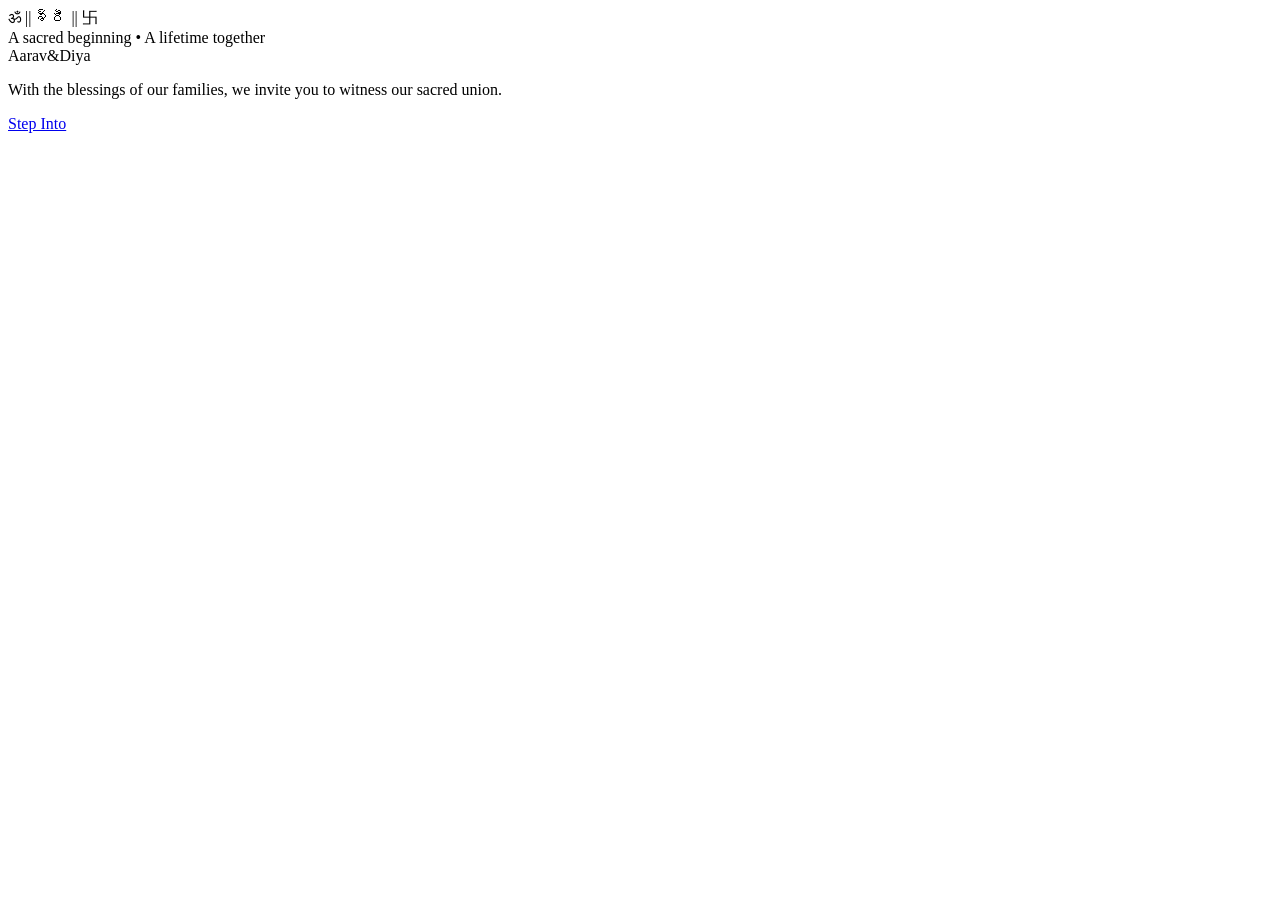
==== index.html @ 4029c589 "Initial html Commits" ====
<!doctype html><html lang="en"><head><meta charset="utf-8"><meta name="viewport" content="width=device-width,initial-scale=1"><title>Our Wedding</title><link rel="stylesheet" href="css/style.css"><script src="js/config.js" defer></script><script src="js/navigation.js" defer></script><script src="js/security.js" defer></script></head><body><main class="page hero"><div class="page-inner">
<!--<div class="monogram">ॐ</div>-->
<div class="monogram">
  <span>ॐ</span>
  <span>||</span>
  <span>శ్రీ</span>
  <span>||</span>
  <span>卐</span>
</div>
<div class="eyebrow">A sacred beginning • A lifetime together</div><div class="names"><span data-groom>Aarav</span><span>&amp;</span><span data-bride>Diya</span></div><p>With the blessings of our families, we invite you to witness our sacred union.</p><a class="btn" href="date.html">Step Into</a></div></main></body></html>
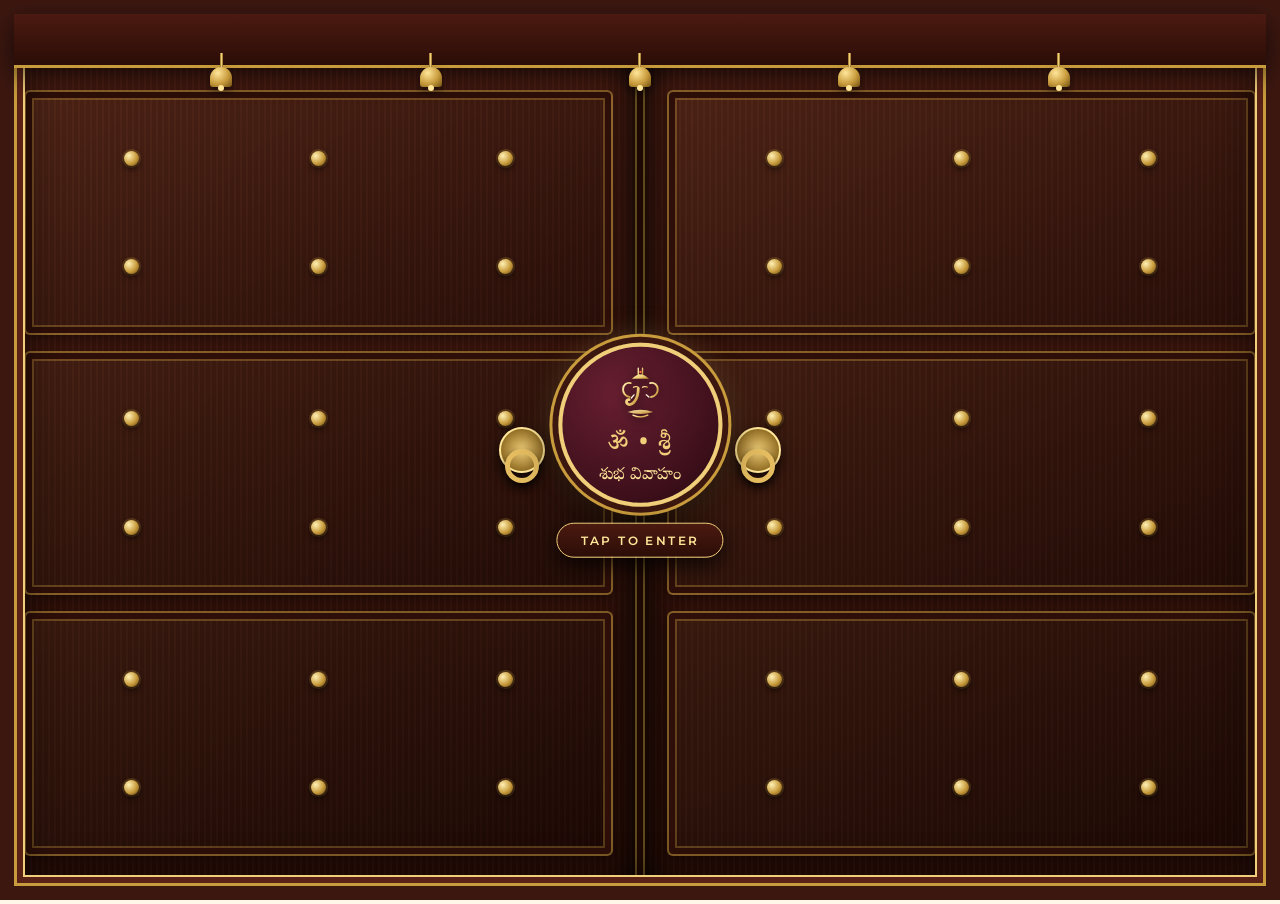
==== commit 11708b1d: "Original Invitation" ====
--- a/index.html
+++ b/index.html
@@ -1,10 +1,1624 @@
-<!doctype html><html lang="en"><head><meta charset="utf-8"><meta name="viewport" content="width=device-width,initial-scale=1"><title>Our Wedding</title><link rel="stylesheet" href="css/style.css"><script src="js/config.js" defer></script><script src="js/navigation.js" defer></script><script src="js/security.js" defer></script></head><body><main class="page hero"><div class="page-inner">
-<!--<div class="monogram">ॐ</div>-->
-<div class="monogram">
-  <span>ॐ</span>
-  <span>||</span>
-  <span>శ్రీ</span>
-  <span>||</span>
-  <span>卐</span>
-</div>
-<div class="eyebrow">A sacred beginning • A lifetime together</div><div class="names"><span data-groom>Aarav</span><span>&amp;</span><span data-bride>Diya</span></div><p>With the blessings of our families, we invite you to witness our sacred union.</p><a class="btn" href="date.html">Step Into</a></div></main></body></html>+<!doctype html>
+<html lang="en">
+<head>
+  <meta charset="utf-8">
+  <meta name="viewport" content="width=device-width,initial-scale=1">
+  <title>Srinivas Prasad &amp; Harika — Our Wedding</title>
+  <link rel="preconnect" href="https://fonts.googleapis.com">
+  <link rel="preconnect" href="https://fonts.gstatic.com" crossorigin>
+  <link href="https://fonts.googleapis.com/css2?family=Cormorant+Garamond:ital,wght@0,400;0,500;0,600;0,700;1,400&family=Montserrat:wght@300;400;500;600&family=Noto+Serif+Devanagari:wght@500&family=Noto+Serif+Telugu:wght@500&display=swap" rel="stylesheet">
+  <script src="js/security.js" defer></script>
+  <style>
+    :root {
+      --gold: #c89b3c;
+      --deep-gold: #8d681f;
+      --champagne: #f6e7b7;
+      --cream: #fff8e8;
+      --paper: #fffdf7;
+      --maroon: #681f31;
+      --ink: #35261b;
+      --muted: #756552;
+      --line: #e7cf91;
+    }
+
+    * {
+      box-sizing: border-box;
+      margin: 0;
+      padding: 0;
+    }
+
+    body {
+      font-family: 'Montserrat', sans-serif;
+      background-color: var(--cream);
+      background-image: radial-gradient(circle at top left, var(--paper) 0%, var(--cream) 55%, var(--champagne) 100%);
+      color: var(--ink);
+      overflow-x: hidden;
+      min-height: 100vh;
+      display: flex;
+      flex-direction: column;
+    }
+
+    /* =========================================
+       TEMPLE DOOR LAUNCH OVERLAY
+       ========================================= */
+     /* =========================================
+       GRAND 3D TEMPLE DOORS ENTRANCE OVERLAY
+       ========================================= */
+    #temple-doors-overlay {
+      position: fixed;
+      inset: 0;
+      z-index: 10000;
+      display: flex;
+      perspective: 2200px;
+      overflow: hidden;
+      background: radial-gradient(circle at center, rgba(255, 223, 130, 0.95) 0%, rgba(104, 31, 49, 0.45) 65%, transparent 100%);
+      transition: background 2.4s ease 1.2s, visibility 0s linear 4s;
+    }
+
+    #temple-doors-overlay.opened {
+      pointer-events: none;
+      background: transparent;
+      visibility: hidden;
+    }
+
+    .temple-arch-frame {
+      position: absolute;
+      inset: 0;
+      pointer-events: none;
+      z-index: 12;
+      border: 14px solid #3c1710;
+      box-shadow:
+        inset 0 0 0 3px var(--gold),
+        inset 0 0 0 9px #5a2217,
+        inset 0 0 0 11px #f1cf7a,
+        inset 0 0 45px rgba(0, 0, 0, 0.75);
+      transition: opacity 1.4s ease 2.4s;
+    }
+
+    #temple-doors-overlay.opened .temple-arch-frame { opacity: 0; }
+
+    .temple-lintel {
+      position: absolute;
+      top: 14px;
+      left: 14px;
+      right: 14px;
+      height: 54px;
+      background: linear-gradient(180deg, #4b1a10 0%, #2b0d07 100%);
+      border-bottom: 3px solid var(--gold);
+      box-shadow: 0 8px 24px rgba(0, 0, 0, 0.65);
+      display: flex;
+      justify-content: space-around;
+      align-items: flex-end;
+      padding: 0 8%;
+      z-index: 13;
+      transition: transform 1.6s ease 2.1s, opacity 1.4s ease 2.2s;
+    }
+
+    #temple-doors-overlay.opened .temple-lintel {
+      transform: translateY(-100%);
+      opacity: 0;
+    }
+
+    .hanging-bell {
+      position: relative;
+      top: 22px;
+      display: flex;
+      flex-direction: column;
+      align-items: center;
+      transform-origin: top center;
+      animation: gentleBellSway 3.5s ease-in-out infinite alternate;
+    }
+
+    .hanging-bell:nth-child(even) { animation-delay: 1.1s; }
+    .bell-chain { width: 3px; height: 14px; background: linear-gradient(90deg, #8d681f, #f1cf7a, #8d681f); }
+    .bell-body {
+      width: 22px;
+      height: 20px;
+      background: radial-gradient(circle at 35% 30%, #ffe699 0%, #c89b3c 55%, #6e4e12 100%);
+      border-radius: 11px 11px 3px 3px;
+      box-shadow: 0 4px 8px rgba(0, 0, 0, 0.5);
+      position: relative;
+    }
+    .bell-body::after {
+      content: '';
+      position: absolute;
+      bottom: -4px;
+      left: 50%;
+      transform: translateX(-50%);
+      width: 6px;
+      height: 6px;
+      border-radius: 50%;
+      background: #ffe699;
+    }
+
+    @keyframes gentleBellSway {
+      from { transform: rotate(-4deg); }
+      to { transform: rotate(4deg); }
+    }
+
+    .temple-door {
+      position: relative;
+      width: 50%;
+      height: 100%;
+      background:
+        repeating-linear-gradient(90deg, rgba(255,255,255,0.015) 0px, rgba(255,255,255,0.015) 2px, rgba(0,0,0,0.08) 2px, rgba(0,0,0,0.08) 6px),
+        linear-gradient(180deg, #4b1d12 0%, #37130b 50%, #270c06 100%);
+      box-shadow: inset 0 0 60px rgba(0, 0, 0, 0.72);
+      transition: transform 3.8s cubic-bezier(0.22, 0.61, 0.36, 1);
+      will-change: transform;
+      display: flex;
+      flex-direction: column;
+      justify-content: space-between;
+      padding: 82px 24px 36px;
+    }
+
+    .temple-door.left {
+      transform-origin: left center;
+      border-right: 3px solid #1d0804;
+      box-shadow: inset -12px 0 24px rgba(0, 0, 0, 0.65), inset -2px 0 0 var(--gold);
+    }
+
+    .temple-door.right {
+      transform-origin: right center;
+      border-left: 3px solid #1d0804;
+      box-shadow: inset 12px 0 24px rgba(0, 0, 0, 0.65), inset 2px 0 0 var(--gold);
+    }
+
+    #temple-doors-overlay.opened .temple-door.left { transform: rotateY(-108deg); }
+    #temple-doors-overlay.opened .temple-door.right { transform: rotateY(108deg); }
+
+    .door-panel {
+      flex: 1;
+      margin: 8px 0;
+      border: 2px solid rgba(200, 155, 60, 0.55);
+      border-radius: 6px;
+      background: linear-gradient(145deg, rgba(255, 215, 130, 0.05), rgba(0, 0, 0, 0.28));
+      box-shadow: inset 0 0 0 6px #2d0e08, inset 0 0 0 8px rgba(200, 155, 60, 0.35), 0 4px 12px rgba(0, 0, 0, 0.45);
+      display: flex;
+      flex-direction: column;
+      justify-content: space-around;
+      padding: 12px;
+    }
+
+    .stud-row { display: flex; justify-content: space-around; align-items: center; }
+    .brass-stud {
+      width: 15px;
+      height: 15px;
+      border-radius: 50%;
+      background: radial-gradient(circle at 32% 32%, #fff0b3 0%, #c89b3c 55%, #5c3f0c 100%);
+      box-shadow: 0 3px 6px rgba(0, 0, 0, 0.65), 0 0 0 2px rgba(200, 155, 60, 0.25);
+    }
+
+    .door-ring-plate {
+      position: absolute;
+      top: 50%;
+      transform: translateY(-50%);
+      width: 46px;
+      height: 46px;
+      border-radius: 50%;
+      background: radial-gradient(circle, #f1cf7a 0%, #8d681f 75%, #4a3309 100%);
+      border: 2px solid #ffe699;
+      box-shadow: 0 6px 14px rgba(0, 0, 0, 0.7);
+      display: flex;
+      align-items: center;
+      justify-content: center;
+    }
+
+    .temple-door.left .door-ring-plate { right: 92px; }
+    .temple-door.right .door-ring-plate { left: 92px; }
+
+    .door-ring {
+      position: relative;
+      top: 16px;
+      width: 34px;
+      height: 34px;
+      border-radius: 50%;
+      border: 5px solid #e5bd60;
+      box-shadow: 0 5px 10px rgba(0, 0, 0, 0.75);
+    }
+
+    .door-center-emblem {
+      position: absolute;
+      top: 50%;
+      left: 50%;
+      transform: translate(-50%, -50%);
+      z-index: 10001;
+      display: flex;
+      flex-direction: column;
+      align-items: center;
+      cursor: pointer;
+      transition: opacity 0.6s ease, transform 0.6s ease;
+    }
+	.ganapathi-logo {
+	  width: 64px;
+	  height: 64px;
+	  margin-bottom: 2px;
+	  filter: drop-shadow(0 2px 6px rgba(0, 0, 0, 0.65));
+	}
+
+
+
+    .center-medallion {
+       width: 164px;
+		height: 164px;
+      border-radius: 50%;
+      background: radial-gradient(circle at 35% 30%, #681f31 0%, #3d0f1b 70%, #24070e 100%);
+      border: 4px solid #f1cf7a;
+      box-shadow: 0 0 0 6px #3c1710, 0 0 0 9px var(--gold), 0 14px 38px rgba(0, 0, 0, 0.85), 0 0 35px rgba(241, 207, 122, 0.35);
+      display: flex;
+      flex-direction: column;
+      align-items: center;
+      justify-content: center;
+      text-align: center;
+      color: #f1cf7a;
+    }
+
+    .center-medallion .sacred-top {
+	  font-family: 'Noto Serif Telugu', 'Noto Serif Devanagari', serif;
+	  font-size: 1.05rem;
+	  color: #ffe699;
+	  margin-bottom: 2px;
+	}
+    .center-medallion .sacred-main { font-family: 'Noto Serif Devanagari', 'Noto Serif Telugu', serif; font-size: 1.45rem; font-weight: 600; letter-spacing: 2px; }
+    .center-medallion .sacred-sub { font-family: 'Cormorant Garamond', serif; font-size: 0.85rem; letter-spacing: 2.5px; text-transform: uppercase; color: var(--champagne); margin-top: 3px; }
+
+    .tap-enter-badge {
+      margin-top: 16px;
+      background: linear-gradient(180deg, #4b1a10 0%, #2b0d07 100%);
+      color: #ffe699;
+      border: 1.5px solid #f1cf7a;
+      padding: 0.55rem 1.45rem;
+      border-radius: 999px;
+      font-size: 0.78rem;
+      font-weight: 600;
+      letter-spacing: 2.4px;
+      text-transform: uppercase;
+      box-shadow: 0 8px 22px rgba(0, 0, 0, 0.75);
+      animation: pulsePrompt 2s ease-in-out infinite;
+    }
+
+    @keyframes pulsePrompt {
+      0%, 100% { transform: scale(1); }
+      50% { transform: scale(1.05); }
+    }
+
+    #temple-doors-overlay.opened .door-center-emblem {
+      opacity: 0;
+      transform: translate(-50%, -50%) scale(0.8);
+      pointer-events: none;
+    }
+
+    #sound-toggle {
+      position: fixed;
+      bottom: 20px;
+      right: 20px;
+      z-index: 9500;
+      width: 44px;
+      height: 44px;
+      border-radius: 50%;
+      background: rgba(255, 253, 247, 0.94);
+      border: 1.5px solid var(--gold);
+      color: var(--maroon);
+      font-size: 1.15rem;
+      cursor: pointer;
+      display: none;
+      align-items: center;
+      justify-content: center;
+      box-shadow: 0 6px 18px rgba(53, 38, 27, 0.18);
+    }
+
+
+    /* Subtle Falling Stars / Petals Overlay */
+    #falling-canvas {
+      position: fixed;
+      top: 0;
+      left: 0;
+      width: 100vw;
+      height: 100vh;
+      pointer-events: none;
+      z-index: 9999;
+    }
+
+    /* Top Minimal Header */
+    .top-bar {
+      position: sticky;
+      top: 0;
+      z-index: 100;
+      background: rgba(255, 253, 247, 0.88);
+      backdrop-filter: blur(8px);
+      border-bottom: 1px solid rgba(231, 207, 145, 0.6);
+      padding: 0.85rem 2rem;
+      display: flex;
+      justify-content: space-between;
+      align-items: center;
+    }
+
+    .brand-mark {
+      font-family: 'Cormorant Garamond', serif;
+      font-size: 1.45rem;
+      font-weight: 700;
+      color: var(--maroon);
+      letter-spacing: 1px;
+      cursor: pointer;
+    }
+
+    .top-tabs {
+      display: flex;
+      gap: 1.25rem;
+      flex-wrap: wrap;
+    }
+
+    .tab-btn {
+      background: none;
+      border: none;
+      font-family: 'Montserrat', sans-serif;
+      font-size: 0.78rem;
+      font-weight: 600;
+      text-transform: uppercase;
+      letter-spacing: 1.5px;
+      color: var(--muted);
+      cursor: pointer;
+      padding: 0.4rem 0.5rem;
+      position: relative;
+      transition: color 0.3s ease;
+    }
+
+    .tab-btn:hover,
+    .tab-btn.active {
+      color: var(--maroon);
+    }
+
+    .tab-btn.active::after {
+      content: '';
+      position: absolute;
+      bottom: 0;
+      left: 50%;
+      transform: translateX(-50%);
+      width: 22px;
+      height: 2px;
+      background: var(--gold);
+    }
+
+    /* Page / Slide Layout */
+    main.page {
+      display: none;
+      flex: 1;
+      flex-direction: column;
+      justify-content: space-between;
+      align-items: center;
+      padding: 2.5rem 1.5rem 2rem;
+      max-width: 1100px;
+      width: 100%;
+      margin: 0 auto;
+      animation: fadeIn 0.55s ease forwards;
+    }
+
+    main.page.active {
+      display: flex;
+    }
+
+    main.page.hero {
+      justify-content: center;
+    }
+
+    @keyframes fadeIn {
+      from { opacity: 0; transform: translateY(10px); }
+      to { opacity: 1; transform: translateY(0); }
+    }
+
+    .page-inner {
+      width: 100%;
+      max-width: 920px;
+      margin: auto 0;
+      text-align: center;
+      display: flex;
+      flex-direction: column;
+      align-items: center;
+    }
+
+    /* HERO / INVITATION PAGE */
+    .monogram {
+      width: 118px;
+      height: 118px;
+      border-radius: 50%;
+      background: rgba(246, 231, 183, 0.38);
+      border: 1.5px solid var(--gold);
+      box-shadow: 0 0 0 8px rgba(246, 231, 183, 0.35);
+      display: flex;
+      align-items: center;
+      justify-content: center;
+      gap: 0.32rem;
+      color: var(--deep-gold);
+      font-family: 'Noto Serif Devanagari', 'Noto Serif Telugu', serif;
+      font-size: 1.05rem;
+      margin-bottom: 1.75rem;
+    }
+
+    .eyebrow {
+      font-size: 0.78rem;
+      font-weight: 600;
+      text-transform: uppercase;
+      letter-spacing: 3.2px;
+      color: var(--deep-gold);
+      margin-bottom: 1rem;
+    }
+
+    .names {
+      font-family: 'Cormorant Garamond', serif;
+      color: var(--maroon);
+      display: flex;
+      flex-direction: column;
+      align-items: center;
+      line-height: 1.08;
+      margin-bottom: 1.75rem;
+    }
+
+    .names span[data-groom],
+    .names span[data-bride] {
+      font-size: clamp(2.8rem, 7vw, 4.8rem);
+      font-weight: 500;
+      letter-spacing: 0.5px;
+    }
+
+    .names span:nth-child(2) {
+      font-size: 2rem;
+      color: var(--deep-gold);
+      margin: 0.35rem 0;
+      font-weight: 400;
+    }
+
+    .page-inner p {
+      font-size: 1.02rem;
+      color: var(--muted);
+      line-height: 1.7;
+      max-width: 560px;
+      margin-bottom: 2rem;
+    }
+
+    .btn {
+      display: inline-block;
+      background: var(--maroon);
+      color: var(--paper);
+      text-decoration: none;
+      border: none;
+      padding: 0.9rem 2.2rem;
+      font-family: 'Montserrat', sans-serif;
+      font-size: 0.85rem;
+      font-weight: 500;
+      text-transform: uppercase;
+      letter-spacing: 2px;
+      border-radius: 999px;
+      cursor: pointer;
+      box-shadow: 0 10px 25px rgba(104, 31, 49, 0.18);
+      transition: all 0.3s ease;
+    }
+
+    .btn:hover {
+      background: #4e1624;
+      transform: translateY(-2px);
+    }
+
+    /* DATE & COUNTDOWN PAGE */
+    h2[data-date],
+    .section-title {
+      font-family: 'Cormorant Garamond', serif;
+      font-size: clamp(2.2rem, 5vw, 3.4rem);
+      font-weight: 600;
+      color: var(--maroon);
+      margin-bottom: 0.65rem;
+    }
+
+    .ornament {
+      font-family: 'Noto Serif Devanagari', serif;
+      font-size: 1.25rem;
+      color: var(--deep-gold);
+      margin-bottom: 1rem;
+      letter-spacing: 1px;
+    }
+
+    .countdown {
+      display: grid;
+      grid-template-columns: repeat(4, minmax(82px, 125px));
+      gap: 1rem;
+      margin-top: 1.25rem;
+      width: 100%;
+      justify-content: center;
+    }
+
+    .time-box {
+      background: var(--paper);
+      border: 1px solid var(--line);
+      border-radius: 10px;
+      padding: 1.35rem 0.75rem;
+      box-shadow: 0 12px 28px rgba(104, 31, 49, 0.06);
+      display: flex;
+      flex-direction: column;
+      align-items: center;
+    }
+
+    .time-box strong {
+      font-family: 'Cormorant Garamond', serif;
+      font-size: 2.5rem;
+      font-weight: 700;
+      color: var(--maroon);
+      line-height: 1;
+      margin-bottom: 0.4rem;
+    }
+
+    .time-box span {
+      font-size: 0.72rem;
+      text-transform: uppercase;
+      letter-spacing: 1.8px;
+      color: var(--deep-gold);
+      font-weight: 600;
+    }
+
+    /* WEDDING RITUALS & FESTIVITIES */
+    .events-grid {
+      display: grid;
+      grid-template-columns: repeat(auto-fit, minmax(320px, 1fr));
+      gap: 2rem;
+      width: 100%;
+      margin-top: 1.5rem;
+      text-align: left;
+    }
+
+    .event-card {
+      background: var(--paper);
+      border: 1px solid var(--line);
+      border-radius: 10px;
+      padding: 2.2rem 1.8rem;
+      box-shadow: 0 12px 30px rgba(104, 31, 49, 0.06);
+      position: relative;
+    }
+
+    .event-card::before {
+      content: '';
+      position: absolute;
+      inset: 10px;
+      border: 1px solid rgba(231, 207, 145, 0.5);
+      pointer-events: none;
+    }
+
+    .event-tag {
+      font-size: 0.75rem;
+      font-weight: 600;
+      text-transform: uppercase;
+      letter-spacing: 2.5px;
+      color: var(--deep-gold);
+      margin-bottom: 0.5rem;
+      display: block;
+      text-align: center;
+    }
+
+    .event-card h3 {
+      font-family: 'Cormorant Garamond', serif;
+      font-size: 1.9rem;
+      color: var(--maroon);
+      text-align: center;
+      margin-bottom: 0.85rem;
+    }
+
+    .event-meta {
+      font-size: 0.9rem;
+      color: var(--ink);
+      text-align: center;
+      margin-bottom: 1.25rem;
+      font-weight: 500;
+      padding-bottom: 0.85rem;
+      border-bottom: 1px dashed var(--line);
+    }
+
+    .event-card p {
+      font-size: 0.95rem;
+      color: var(--muted);
+      line-height: 1.6;
+      text-align: center;
+      margin-bottom: 0;
+    }
+
+    /* VENUE PAGE */
+    .venue-card {
+      background: var(--paper);
+      border: 1px solid var(--line);
+      border-radius: 12px;
+      padding: 3rem 2.5rem;
+      max-width: 720px;
+      width: 100%;
+      box-shadow: 0 16px 35px rgba(104, 31, 49, 0.07);
+      text-align: center;
+      position: relative;
+    }
+
+    .venue-card::before {
+      content: '';
+      position: absolute;
+      inset: 12px;
+      border: 1px solid rgba(231, 207, 145, 0.6);
+      pointer-events: none;
+    }
+
+    .venue-title {
+      font-family: 'Cormorant Garamond', serif;
+      font-size: clamp(2rem, 4.5vw, 2.9rem);
+      font-weight: 600;
+      color: var(--maroon);
+      line-height: 1.15;
+      margin-bottom: 1rem;
+    }
+
+    .venue-address {
+      font-size: 0.95rem;
+      color: var(--muted);
+      margin-bottom: 0.4rem;
+    }
+
+    .venue-city {
+      font-size: 0.95rem;
+      color: var(--deep-gold);
+      font-weight: 600;
+      text-transform: uppercase;
+      letter-spacing: 1.5px;
+      margin-bottom: 1.5rem;
+    }
+
+    .venue-desc {
+      font-size: 1.02rem;
+      color: var(--ink);
+      margin-bottom: 2rem;
+    }
+
+    /* PHOTO SLIDESHOW PAGES */
+    .slideshow-wrapper {
+      position: relative;
+      width: 100%;
+      max-width: 840px;
+      aspect-ratio: 16 / 10;
+      background: var(--ink);
+      border-radius: 10px;
+      overflow: hidden;
+      box-shadow: 0 20px 45px rgba(53, 38, 27, 0.16);
+      border: 4px solid var(--paper);
+      outline: 1px solid var(--line);
+      margin-top: 1rem;
+    }
+
+    .slide-item {
+      position: absolute;
+      inset: 0;
+      opacity: 0;
+      pointer-events: none;
+      transition: opacity 0.9s ease-in-out;
+    }
+
+    .slide-item.active {
+      opacity: 1;
+      pointer-events: auto;
+      z-index: 2;
+    }
+
+    .slide-item img {
+      width: 100%;
+      height: 100%;
+      object-fit: contain;
+      background: var(--ink);
+    }
+
+    .slide-caption {
+      position: absolute;
+      bottom: 0;
+      left: 0;
+      right: 0;
+      padding: 2rem 1.5rem 1.2rem;
+      background: linear-gradient(to top, rgba(53, 38, 27, 0.85), transparent);
+      color: var(--paper);
+      font-family: 'Cormorant Garamond', serif;
+      font-size: 1.4rem;
+      text-align: center;
+    }
+
+    .slider-arrow {
+      position: absolute;
+      top: 50%;
+      transform: translateY(-50%);
+      z-index: 15;
+      background: rgba(255, 253, 247, 0.92);
+      color: var(--maroon);
+      border: 1px solid var(--line);
+      width: 42px;
+      height: 42px;
+      border-radius: 50%;
+      font-size: 1.1rem;
+      cursor: pointer;
+      display: flex;
+      align-items: center;
+      justify-content: center;
+      box-shadow: 0 4px 12px rgba(0, 0, 0, 0.15);
+      transition: all 0.2s ease;
+    }
+
+    .slider-arrow:hover {
+      background: var(--paper);
+      transform: translateY(-50%) scale(1.08);
+    }
+
+    .prev-slide { left: 14px; }
+    .next-slide { right: 14px; }
+
+    .dots-container {
+      display: flex;
+      justify-content: center;
+      gap: 0.55rem;
+      margin-top: 1.1rem;
+    }
+
+    .dot {
+      width: 10px;
+      height: 10px;
+      border-radius: 50%;
+      background: rgba(104, 31, 49, 0.25);
+      border: none;
+      padding: 0;
+      cursor: pointer;
+      transition: all 0.3s ease;
+    }
+
+    .dot.active {
+      background: var(--maroon);
+      transform: scale(1.25);
+    }
+
+    /* VIDEO GALLERY PAGE */
+    .videoslideshow-wrapper {
+      position: relative;
+      width: 100%;
+      max-width: 800px;
+      margin: 1rem auto 0;
+    }
+
+    .videoslideshow-viewport {
+      overflow: hidden;
+      border-radius: 10px;
+      box-shadow: 0 12px 30px rgba(53, 38, 27, 0.08);
+      border: 1px solid var(--line);
+      background: var(--paper);
+    }
+
+    .video-track {
+      display: flex;
+      transition: transform 0.45s cubic-bezier(0.25, 1, 0.5, 1);
+      width: 100%;
+    }
+
+    .video-card {
+      flex: 0 0 100%;
+      width: 100%;
+      background: var(--paper);
+    }
+
+    .video-card video {
+      width: 100%;
+      height: auto;
+      max-height: 65vh;
+      background: var(--ink);
+      display: block;
+      object-fit: contain;
+    }
+
+    .video-info {
+      padding: 1.25rem 3rem;
+      text-align: center;
+    }
+
+    .video-info h3 {
+      font-family: 'Cormorant Garamond', serif;
+      font-size: 1.5rem;
+      color: var(--maroon);
+      margin-bottom: 0.25rem;
+    }
+
+    .video-info p {
+      font-size: 0.9rem;
+      color: var(--muted);
+      margin-bottom: 0;
+    }
+
+    .slide-btn {
+      position: absolute;
+      top: 38%;
+      transform: translateY(-50%);
+      background: rgba(255, 255, 255, 0.88);
+      color: var(--maroon);
+      border: 1px solid var(--line);
+      width: 40px;
+      height: 40px;
+      border-radius: 50%;
+      font-size: 1.2rem;
+      cursor: pointer;
+      z-index: 15;
+      display: flex;
+      align-items: center;
+      justify-content: center;
+      box-shadow: 0 4px 12px rgba(0, 0, 0, 0.14);
+      transition: background 0.2s, transform 0.2s;
+    }
+
+    .slide-btn:hover {
+      background: #ffffff;
+      transform: translateY(-50%) scale(1.08);
+    }
+
+    .prev-btn { left: 12px; }
+    .next-btn { right: 12px; }
+
+    .slide-dots {
+      display: flex;
+      justify-content: center;
+      gap: 8px;
+      margin-top: 1rem;
+    }
+
+    /* BOTTOM NAV */
+    nav.nav {
+      width: 100%;
+      max-width: 720px;
+      margin-top: 2rem;
+      padding-top: 1.25rem;
+      border-top: 1px solid var(--line);
+      display: flex;
+      justify-content: space-between;
+      align-items: center;
+    }
+
+    nav.nav a {
+      text-decoration: none;
+      font-size: 0.85rem;
+      font-weight: 600;
+      text-transform: uppercase;
+      letter-spacing: 1.5px;
+      color: var(--maroon);
+      padding: 0.4rem 0.75rem;
+      border-radius: 4px;
+      transition: background 0.25s ease;
+    }
+
+    nav.nav a:hover {
+      background: rgba(231, 207, 145, 0.35);
+    }
+
+    .progress {
+      font-size: 0.78rem;
+      letter-spacing: 2px;
+      text-transform: uppercase;
+      color: var(--deep-gold);
+      font-weight: 600;
+    }
+
+    @media (max-width: 600px) {
+      .countdown {
+        grid-template-columns: repeat(2, 1fr);
+        max-width: 300px;
+      }
+      .top-bar {
+        flex-direction: column;
+        gap: 0.6rem;
+        padding: 0.75rem 1rem;
+      }
+      .venue-card { padding: 2rem 1.25rem; }
+      .slideshow-wrapper { aspect-ratio: 4 / 3; }
+      .door-center-emblem { width: 108px; height: 108px; }
+    }
+  </style>
+</head>
+<body>
+
+  <!-- TEMPLE DOOR LAUNCH ANIMATION OVERLAY -->
+  <!-- GRAND TEMPLE DOORS ENTRANCE -->
+  <div id="temple-doors-overlay" onclick="openTempleDoors()">
+    <div class="temple-arch-frame"></div>
+
+    <div class="temple-lintel">
+      <div class="hanging-bell"><div class="bell-chain"></div><div class="bell-body"></div></div>
+      <div class="hanging-bell"><div class="bell-chain"></div><div class="bell-body"></div></div>
+      <div class="hanging-bell"><div class="bell-chain"></div><div class="bell-body"></div></div>
+      <div class="hanging-bell"><div class="bell-chain"></div><div class="bell-body"></div></div>
+      <div class="hanging-bell"><div class="bell-chain"></div><div class="bell-body"></div></div>
+    </div>
+
+    <div class="temple-door left">
+      <div class="door-panel">
+        <div class="stud-row"><span class="brass-stud"></span><span class="brass-stud"></span><span class="brass-stud"></span></div>
+        <div class="stud-row"><span class="brass-stud"></span><span class="brass-stud"></span><span class="brass-stud"></span></div>
+      </div>
+      <div class="door-panel">
+        <div class="stud-row"><span class="brass-stud"></span><span class="brass-stud"></span><span class="brass-stud"></span></div>
+        <div class="stud-row"><span class="brass-stud"></span><span class="brass-stud"></span><span class="brass-stud"></span></div>
+      </div>
+      <div class="door-panel">
+        <div class="stud-row"><span class="brass-stud"></span><span class="brass-stud"></span><span class="brass-stud"></span></div>
+        <div class="stud-row"><span class="brass-stud"></span><span class="brass-stud"></span><span class="brass-stud"></span></div>
+      </div>
+      <div class="door-ring-plate"><div class="door-ring"></div></div>
+    </div>
+
+    <div class="temple-door right">
+      <div class="door-panel">
+        <div class="stud-row"><span class="brass-stud"></span><span class="brass-stud"></span><span class="brass-stud"></span></div>
+        <div class="stud-row"><span class="brass-stud"></span><span class="brass-stud"></span><span class="brass-stud"></span></div>
+      </div>
+      <div class="door-panel">
+        <div class="stud-row"><span class="brass-stud"></span><span class="brass-stud"></span><span class="brass-stud"></span></div>
+        <div class="stud-row"><span class="brass-stud"></span><span class="brass-stud"></span><span class="brass-stud"></span></div>
+      </div>
+      <div class="door-panel">
+        <div class="stud-row"><span class="brass-stud"></span><span class="brass-stud"></span><span class="brass-stud"></span></div>
+        <div class="stud-row"><span class="brass-stud"></span><span class="brass-stud"></span><span class="brass-stud"></span></div>
+      </div>
+      <div class="door-ring-plate"><div class="door-ring"></div></div>
+    </div>
+
+    <div class="door-center-emblem" title="Tap to Enter">
+	  <div class="center-medallion">
+	  <svg class="ganapathi-logo" viewBox="0 0 120 120" aria-hidden="true">
+		<defs>
+		  <linearGradient id="goldGrad" x1="0%" y1="0%" x2="100%" y2="100%">
+			<stop offset="0%" stop-color="#fff0b3" />
+			<stop offset="50%" stop-color="#f1cf7a" />
+			<stop offset="100%" stop-color="#b88428" />
+		  </linearGradient>
+		</defs>
+		<!-- Sacred Tilak -->
+		<path d="M56 14 L56 26 M64 14 L64 26 M56 26 Q60 30 64 26" fill="none" stroke="url(#goldGrad)" stroke-width="2.6" stroke-linecap="round"/>
+		<circle cx="60" cy="21" r="2.2" fill="#ff6b4a"/>
+		<!-- Crown (Mukut) -->
+		<path d="M44 34 Q60 18 76 34 Z" fill="url(#goldGrad)"/>
+		<path d="M40 38 L80 38" stroke="url(#goldGrad)" stroke-width="3" stroke-linecap="round"/>
+		<!-- Ears -->
+		<path d="M42 42 C24 38, 22 66, 40 68" fill="none" stroke="url(#goldGrad)" stroke-width="3.5" stroke-linecap="round"/>
+		<path d="M78 42 C96 38, 98 66, 80 68" fill="none" stroke="url(#goldGrad)" stroke-width="3.5" stroke-linecap="round"/>
+		<!-- Forehead & Eyes -->
+		<path d="M47 50 Q52 47 56 50" fill="none" stroke="url(#goldGrad)" stroke-width="2.5" stroke-linecap="round"/>
+		<path d="M64 50 Q68 47 73 50" fill="none" stroke="url(#goldGrad)" stroke-width="2.5" stroke-linecap="round"/>
+		<!-- Curved Trunk -->
+		<path d="M56 52 C56 72, 46 84, 38 82 C32 80, 33 72, 39 73" fill="none" stroke="url(#goldGrad)" stroke-width="5.2" stroke-linecap="round"/>
+		<!-- Tusks -->
+		<path d="M48 64 L43 70" stroke="#fff8dc" stroke-width="2.5" stroke-linecap="round"/>
+		<path d="M71 64 L76 68" stroke="#fff8dc" stroke-width="2.5" stroke-linecap="round"/>
+		<!-- Sacred Lotus Base -->
+		<path d="M36 96 Q60 88 84 96 Q60 104 36 96 Z" fill="url(#goldGrad)" opacity="0.9"/>
+		<path d="M46 102 Q60 109 74 102" fill="none" stroke="url(#goldGrad)" stroke-width="2.5" stroke-linecap="round"/>
+	  </svg>
+	  <span class="sacred-main">ॐ • శ్రీ</span>
+	  <span class="sacred-top">శుభ వివాహం</span>
+	</div>
+
+      <div class="tap-enter-badge">Tap to Enter</div>
+    </div>
+  </div>
+
+  <button id="sound-toggle" onclick="toggleBackgroundMusic()" aria-label="Toggle wedding music" title="Mute / Unmute Music">🔊</button>
+
+
+  <!-- Subtle Falling Stars & Petals Overlay -->
+  <canvas id="falling-canvas"></canvas>
+
+  <!-- Top Navigation Tabs -->
+  <header class="top-bar">
+    <div class="brand-mark" onclick="goToPage(0)"><i>Srinivas Prasad Weds Harika</i></div>
+    <div class="top-tabs">
+      <button class="tab-btn active" onclick="goToPage(0)">Invitation</button>
+      <button class="tab-btn" onclick="goToPage(1)">Date</button>
+      <button class="tab-btn" onclick="goToPage(2)">Rituals</button>
+      <button class="tab-btn" onclick="goToPage(3)">Venue</button>
+      <button class="tab-btn" onclick="goToPage(4)">Bride &amp; Groom</button>
+      <button class="tab-btn" onclick="goToPage(5)">Family</button>
+      <button class="tab-btn" onclick="goToPage(6)">Videos</button>
+    </div>
+  </header>
+
+  <!-- PAGE 1: HERO INVITATION -->
+  <main class="page hero active" id="step-0">
+    <div class="page-inner">
+      <div class="monogram">
+        <span>ॐ</span>
+        <span>||</span>
+        <span>శ్రీ</span>
+        <span>||</span>
+        <span>卐</span>
+      </div>
+      <div class="eyebrow">A sacred beginning • A lifetime together</div>
+      <div class="names">
+        <span data-groom>Srinivas Prasad</span>
+        <span>&amp;</span>
+        <span data-bride>Harika</span>
+      </div>
+      <p>With the blessings of our families, we invite you to witness our sacred union.</p>
+      <a class="btn" href="#date" onclick="event.preventDefault(); goToPage(1);">Step Into</a>
+    </div>
+  </main>
+
+  <!-- PAGE 2: WEDDING DATE & LIVE COUNTDOWN -->
+  <main class="page" id="step-1">
+    <div class="page-inner center">
+      <div class="eyebrow">The auspicious day</div>
+      <h2 data-date></h2>
+      <div class="ornament">॥ श्री गणेशाय नमः ॥</div>
+      <p>Save the date and join us for our wedding ceremony.</p>
+      <div class="countdown">
+        <div class="time-box"><strong id="days">--</strong><span>Days</span></div>
+        <div class="time-box"><strong id="hours">--</strong><span>Hours</span></div>
+        <div class="time-box"><strong id="minutes">--</strong><span>Minutes</span></div>
+        <div class="time-box"><strong id="seconds">--</strong><span>Seconds</span></div>
+      </div>
+    </div>
+    <nav class="nav">
+      <a href="#invite" onclick="event.preventDefault(); goToPage(0);">← Back</a>
+      <span class="progress">2 / 7</span>
+      <a href="#rituals" onclick="event.preventDefault(); goToPage(2);">Next →</a>
+    </nav>
+  </main>
+
+  <!-- PAGE 3: WEDDING RITUALS & FESTIVITIES -->
+  <main class="page" id="step-2">
+    <div class="page-inner">
+      <div class="eyebrow">Sacred Celebrations</div>
+      <h2 class="section-title">Wedding rituals &amp; festivities</h2>
+      <div class="events-grid">
+        <div class="event-card">
+          <span class="event-tag">Wedding Ceremony</span>
+          <h3>21 November 2026</h3>
+          <div class="event-meta">9:36 PM · Arya Vyshya KalyanaMandapam, Bhadrachalam</div>
+          <p>Join us for the sacred Hindu wedding ceremony and सप्तपदी (Saptapadi).</p>
+        </div>
+        <div class="event-card">
+          <span class="event-tag">Blessings &amp; Dinner</span>
+          <h3>21 November 2026</h3>
+          <div class="event-meta">7:30 PM · Arya Vyshya KalyanaMandapam, Bhadrachalam</div>
+          <p>Receive blessings from our loved ones and share a traditional wedding feast.</p>
+        </div>
+      </div>
+    </div>
+    <nav class="nav">
+      <a href="#date" onclick="event.preventDefault(); goToPage(1);">← Back</a>
+      <span class="progress">3 / 7</span>
+      <a href="#venue" onclick="event.preventDefault(); goToPage(3);">Next →</a>
+    </nav>
+  </main>
+
+  <!-- PAGE 4: SACRED VENUE -->
+  <main class="page" id="step-3">
+    <div class="page-inner center">
+      <div class="eyebrow">The Sacred Venue</div>
+      <div class="venue-card">
+        <h2 class="venue-title">Arya Vyshya KalyanaMandapam, Bhadrachalam</h2>
+        <p class="venue-address">Arya Vyshya KalyanaMandapam, Bhadrachalam</p>
+        <p class="venue-city">Bhadrachalam</p>
+        <p class="venue-desc">Join us for the Muhurtham and sacred wedding rituals.</p>
+        <a class="btn" href="https://maps.google.com/maps?rlz=1C1OZZY_en-GBIN1160IN1160&mstk=AUtExfALxaBmljZNzlhw-vpWuuVu4zV_j_OC0MLLBzhCedoOO3XL0cwwPCygZpzcZU_PXQH8_t9ZG94p8wbkQp8TcGI6LUBJPu56ptiSel11RHZqt6_TctiDI6kWpv3e0LJAm3Q&hl=en&pvq=Cg0vZy8xMWNra3Jfc2I5EhwQARoHCOoPEAsYFiAAKAEwAjgKkAEBoAEAqAEBgAEBkAEB&fvr=1&vet=10CAAQoqAOahcKEwjAkL6BzIWYAxUAAAAAHQAAAAAQBw..i&cs=0&um=1&ie=UTF-8&fb=1&gl=in&sa=X&ftid=0x3a36a8b787b67ed9:0x16a1bc460acf53dc" target="_blank" rel="noopener noreferrer">Open in Google Maps</a>
+      </div>
+    </div>
+    <nav class="nav">
+      <a href="#rituals" onclick="event.preventDefault(); goToPage(2);">← Back</a>
+      <span class="progress">4 / 7</span>
+      <a href="#photos" onclick="event.preventDefault(); goToPage(4);">Next →</a>
+    </nav>
+  </main>
+
+  <!-- PAGE 5: BRIDE AND GROOM SLIDESHOW -->
+  <main class="page" id="step-4">
+    <div class="page-inner">
+      <div class="eyebrow">Cherished Memories</div>
+      <h2 class="section-title">Bride and Groom</h2>
+      <div class="slideshow-wrapper">
+        <div class="slide-item active">
+          <img src="images/BrideGroom/bride.jpg" onerror="this.onerror=null; this.src='images/BrideGroom/bride.jpeg';" alt="Bride">
+          <div class="slide-caption">The Beginning of Forever</div>
+        </div>
+        <div class="slide-item">
+          <img src="images/BrideGroom/groom.jpg" onerror="this.onerror=null; this.src='images/BrideGroom/groom.jpeg';" alt="Groom">
+          <div class="slide-caption">Engagement Bliss</div>
+        </div>
+        <div class="slide-item">
+          <img src="images/BrideGroom/gpb.jpg" onerror="this.onerror=null; this.src='images/BrideGroom/gpb.jpeg';" alt="Bride and Groom">
+          <div class="slide-caption">Celebration of Love</div>
+        </div>
+        <div class="slide-item">
+          <img src="images/BrideGroom/ST1.jpg" onerror="this.onerror=null; this.src='images/BrideGroom/ST1.jpeg';" alt="Save the Date">
+          <div class="slide-caption">Together Always</div>
+        </div>
+        <div class="slide-item">
+          <img src="images/BrideGroom/couple.jpg" onerror="this.onerror=null; this.src='images/BrideGroom/couple.jpeg';" alt="Couple">
+          <div class="slide-caption">A Lifetime Together</div>
+        </div>
+        <button class="slider-arrow prev-slide" onclick="changePhotoSlide('step-4', -1)" aria-label="Previous">❮</button>
+        <button class="slider-arrow next-slide" onclick="changePhotoSlide('step-4', 1)" aria-label="Next">❯</button>
+      </div>
+      <div class="dots-container"></div>
+    </div>
+    <nav class="nav">
+      <a href="#venue" onclick="event.preventDefault(); goToPage(3);">← Back</a>
+      <span class="progress">5 / 7</span>
+      <a href="#family" onclick="event.preventDefault(); goToPage(5);">Next →</a>
+    </nav>
+  </main>
+
+  <!-- PAGE 6: FAMILY GROUP PHOTO SLIDESHOW -->
+  <main class="page" id="step-5">
+    <div class="page-inner">
+      <div class="eyebrow">Cherished Memories</div>
+      <h2 class="section-title">Family</h2>
+      <div class="slideshow-wrapper">
+        <div class="slide-item active">
+          <img src="images/Group/Group.jpg" onerror="this.onerror=null; this.src='images/Group/Group.jpeg';" alt="Family Group 1">
+          <div class="slide-caption">Together with Loved Ones</div>
+        </div>
+        <div class="slide-item">
+          <img src="images/Group/groupA.jpg" onerror="this.onerror=null; this.src='images/Group/groupA.jpeg';" alt="Family Group 2">
+          <div class="slide-caption">Blessed by Family</div>
+        </div>
+        <div class="slide-item">
+          <img src="images/Group/groupB.jpg" onerror="this.onerror=null; this.src='images/Group/groupB.jpeg';" alt="Family Group 3">
+          <div class="slide-caption">Celebration with Everyone</div>
+        </div>
+        <button class="slider-arrow prev-slide" onclick="changePhotoSlide('step-5', -1)" aria-label="Previous">❮</button>
+        <button class="slider-arrow next-slide" onclick="changePhotoSlide('step-5', 1)" aria-label="Next">❯</button>
+      </div>
+      <div class="dots-container"></div>
+    </div>
+    <nav class="nav">
+      <a href="#bride-groom" onclick="event.preventDefault(); goToPage(4);">← Back</a>
+      <span class="progress">6 / 7</span>
+      <a href="#videos" onclick="event.preventDefault(); goToPage(6);">Next →</a>
+    </nav>
+  </main>
+
+  <!-- PAGE 7: WEDDING VIDEOS -->
+  <main class="page" id="step-6">
+    <div class="page-inner">
+      <div class="eyebrow">Moments in Motion</div>
+      <h2 class="section-title">Wedding Videos</h2>
+      <div class="videoslideshow-wrapper">
+        <button class="slide-btn prev-btn" aria-label="Previous video">&#10094;</button>
+        
+        <div class="videoslideshow-viewport">
+          <div class="video-track" id="videoTrack">
+            
+            <div class="video-card">
+              <video controls preload="metadata" poster="images/BrideGroom/bride.jpg">
+                <source src="videos/AVideo.mp4" type="video/mp4">
+                Your browser does not support the video tag.
+              </video>
+              <div class="video-info">
+                <h3>Save The Date Film</h3>
+                <p>Our journey leading up to the big day</p>
+              </div>
+            </div>
+
+            <div class="video-card">
+              <video controls preload="metadata" poster="images/BrideGroom/groom.jpg">
+                <source src="videos/KVideo.mp4" type="video/mp4">
+                Your browser does not support the video tag.
+              </video>
+              <div class="video-info">
+                <h3>Celebration Highlights</h3>
+                <p>Special moments with family and friends</p>
+              </div>
+            </div>
+
+            <div class="video-card">
+              <video controls preload="metadata" poster="images/BrideGroom/couple.jpg">
+                <source src="videos/KInviteVideo.mp4" type="video/mp4">
+                Your browser does not support the video tag.
+              </video>
+              <div class="video-info">
+                <h3>Wedding Invitation Film</h3>
+                <p>A warm invite to our special celebration</p>
+              </div>
+            </div>
+
+            <div class="video-card">
+              <video controls preload="metadata" poster="images/BrideGroom/gpb.jpg">
+                <source src="videos/AInviteVideo.mp4" type="video/mp4">
+                Your browser does not support the video tag.
+              </video>
+              <div class="video-info">
+                <h3>Family Invite Moments</h3>
+                <p>Join us in celebrating our union</p>
+              </div>
+            </div>
+
+          </div>
+        </div>
+
+        <button class="slide-btn next-btn" aria-label="Next video">&#10095;</button>
+        <div class="slide-dots" id="slideDots"></div>
+      </div>
+    </div>
+    <nav class="nav">
+      <a href="#photos" onclick="event.preventDefault(); goToPage(5);">← Back</a>
+      <span class="progress">7 / 7</span>
+      <a href="#invite" onclick="event.preventDefault(); goToPage(0);">Home ↺</a>
+    </nav>
+  </main>
+
+  <script>
+    /* =========================================
+       0. TEMPLE DOOR LAUNCH ANIMATION
+       ========================================= */
+       /* =========================================
+       0. TEMPLE DOOR LAUNCH + BELLS + SOFT INSTRUMENTAL MUSIC
+       ========================================= */
+    let audioCtx = null;
+    let masterGain = null;
+    let isMuted = false;
+    let musicStarted = false;
+
+    function initAudioEngine() {
+      if (audioCtx) return;
+      const AudioContextClass = window.AudioContext || window.webkitAudioContext;
+      audioCtx = new AudioContextClass();
+      masterGain = audioCtx.createGain();
+      masterGain.gain.setValueAtTime(0.85, audioCtx.currentTime);
+      masterGain.connect(audioCtx.destination);
+    }
+
+    function playTempleBell(delay = 0, baseFreq = 587.33) {
+      if (!audioCtx || isMuted) return;
+      const now = audioCtx.currentTime + delay;
+      const partials = [
+        { ratio: 1.0, amp: 0.24, decay: 4.2 },
+        { ratio: 2.0, amp: 0.14, decay: 3.1 },
+        { ratio: 2.42, amp: 0.11, decay: 2.5 },
+        { ratio: 3.01, amp: 0.07, decay: 1.9 },
+        { ratio: 4.18, amp: 0.04, decay: 1.3 }
+      ];
+
+      partials.forEach(p => {
+        const osc = audioCtx.createOscillator();
+        const gain = audioCtx.createGain();
+        osc.type = "sine";
+        osc.frequency.setValueAtTime(baseFreq * p.ratio, now);
+        gain.gain.setValueAtTime(0.0001, now);
+        gain.gain.linearRampToValueAtTime(p.amp, now + 0.015);
+        gain.gain.exponentialRampToValueAtTime(0.0001, now + p.decay);
+        osc.connect(gain);
+        gain.connect(masterGain);
+        osc.start(now);
+        osc.stop(now + p.decay + 0.05);
+      });
+    }
+
+    function startSoftInstrumental() {
+      if (musicStarted || !audioCtx) return;
+      musicStarted = true;
+
+      // Soft Tanpura Drone
+      [146.83, 220.00, 293.66].forEach(freq => {
+        const osc = audioCtx.createOscillator();
+        const filter = audioCtx.createBiquadFilter();
+        const gain = audioCtx.createGain();
+        osc.type = "triangle";
+        osc.frequency.setValueAtTime(freq, audioCtx.currentTime);
+        filter.type = "lowpass";
+        filter.frequency.setValueAtTime(420, audioCtx.currentTime);
+        gain.gain.setValueAtTime(0.022, audioCtx.currentTime);
+        osc.connect(filter);
+        filter.connect(gain);
+        gain.connect(masterGain);
+        osc.start();
+      });
+
+      // Gentle Raga Hamsadhwani Plucked Melody
+      const scale = [293.66, 329.63, 369.99, 440.00, 554.37, 587.33, 659.25, 739.99, 880.00];
+      const phrase = new Array(0, 1, 2, 3, 4, 5, 4, 3, 2, 1, 0, 3, 5, 6, 7, 8, 7, 5, 4, 3, 2, 1, 0);
+      let step = 0;
+
+      function playPluckedNote() {
+        if (!isMuted && audioCtx.state === "running") {
+          const now = audioCtx.currentTime;
+          const freq = scale[phrase[step % phrase.length]];
+          step++;
+
+          const osc1 = audioCtx.createOscillator();
+          const osc2 = audioCtx.createOscillator();
+          const filter = audioCtx.createBiquadFilter();
+          const gain = audioCtx.createGain();
+
+          osc1.type = "triangle";
+          osc2.type = "sine";
+          osc1.frequency.setValueAtTime(freq, now);
+          osc2.frequency.setValueAtTime(freq * 2, now);
+
+          filter.type = "lowpass";
+          filter.frequency.setValueAtTime(1400, now);
+          filter.frequency.exponentialRampToValueAtTime(450, now + 2.2);
+
+          gain.gain.setValueAtTime(0.0001, now);
+          gain.gain.linearRampToValueAtTime(0.065, now + 0.04);
+          gain.gain.exponentialRampToValueAtTime(0.0001, now + 2.6);
+
+          osc1.connect(filter);
+          osc2.connect(filter);
+          filter.connect(gain);
+          gain.connect(masterGain);
+
+          osc1.start(now);
+          osc2.start(now);
+          osc1.stop(now + 2.7);
+          osc2.stop(now + 2.7);
+        }
+        setTimeout(playPluckedNote, 1350);
+      }
+
+      setTimeout(playPluckedNote, 1600);
+    }
+
+    function toggleBackgroundMusic() {
+      if (!audioCtx) return;
+      const btn = document.getElementById("sound-toggle");
+      isMuted = !isMuted;
+      if (isMuted) {
+        masterGain.gain.setTargetAtTime(0, audioCtx.currentTime, 0.15);
+        btn.textContent = "🔇";
+      } else {
+        if (audioCtx.state === "suspended") audioCtx.resume();
+        masterGain.gain.setTargetAtTime(0.85, audioCtx.currentTime, 0.25);
+        btn.textContent = "🔊";
+      }
+    }
+
+    function openTempleDoors() {
+      const overlay = document.getElementById("temple-doors-overlay");
+      if (overlay && !overlay.classList.contains("opened")) {
+        overlay.classList.add("opened");
+
+        initAudioEngine();
+        if (audioCtx.state === "suspended") audioCtx.resume();
+        playTempleBell(0.05, 587.33);
+        playTempleBell(0.55, 783.99);
+        startSoftInstrumental();
+
+        const soundBtn = document.getElementById("sound-toggle");
+        if (soundBtn) soundBtn.style.display = "flex";
+      }
+    }
+
+
+    /* =========================================
+       1. WEDDING CONFIG (Countdown Target)
+       ========================================= */
+    const wedding = {
+      groom: "Srinivas Prasad",
+      bride: "Harika",
+      displayDate: "21 November 2026",
+      countdownDate: "2026-11-21T21:36:00"
+    };
+
+    document.addEventListener("DOMContentLoaded", () => {
+      document.querySelectorAll("[data-groom]").forEach(el => el.textContent = wedding.groom);
+      document.querySelectorAll("[data-bride]").forEach(el => el.textContent = wedding.bride);
+      document.querySelectorAll("[data-date]").forEach(el => el.textContent = wedding.displayDate);
+
+      /* Live Countdown Timer */
+      const t = new Date(wedding.countdownDate).getTime();
+      function tick() {
+        let s = Math.max(0, Math.floor((t - Date.now()) / 1000));
+        document.getElementById("days").textContent = Math.floor(s / 86400);
+        document.getElementById("hours").textContent = Math.floor((s % 86400) / 3600);
+        document.getElementById("minutes").textContent = Math.floor((s % 3600) / 60);
+        document.getElementById("seconds").textContent = s % 60;
+      }
+      tick();
+      setInterval(tick, 1000);
+    });
+
+    /* =========================================
+       2. MULTI-STEP PAGE NAVIGATION
+       ========================================= */
+    function goToPage(index) {
+      document.querySelectorAll("video").forEach(v => v.pause());
+      document.querySelectorAll("main.page").forEach((page, i) => {
+        page.classList.toggle("active", i === index);
+      });
+      document.querySelectorAll(".tab-btn").forEach((btn, i) => {
+        btn.classList.toggle("active", i === index);
+      });
+      window.scrollTo({ top: 0, behavior: "smooth" });
+    }
+
+    /* =========================================
+       3. INDEPENDENT PHOTO SLIDESHOWS (STEP-4 & STEP-5)
+       ========================================= */
+    const photoState = {
+      "step-4": { index: 0, timer: null },
+      "step-5": { index: 0, timer: null }
+    };
+
+    function initPhotoSlideshows() {
+      ["step-4", "step-5"].forEach(pageId => {
+        const page = document.getElementById(pageId);
+        if (!page) return;
+        const slides = page.querySelectorAll(".slide-item");
+        const dotsContainer = page.querySelector(".dots-container");
+        if (!dotsContainer) return;
+
+        dotsContainer.innerHTML = "";
+        slides.forEach((_, idx) => {
+          const dot = document.createElement("button");
+          dot.className = "dot" + (idx === 0 ? " active" : "");
+          dot.setAttribute("aria-label", `Photo ${idx + 1}`);
+          dot.addEventListener("click", () => goToPhotoSlide(pageId, idx));
+          dotsContainer.appendChild(dot);
+        });
+
+        startPhotoAutoSlide(pageId);
+      });
+    }
+
+    function goToPhotoSlide(pageId, newIndex) {
+      const page = document.getElementById(pageId);
+      if (!page) return;
+      const slides = page.querySelectorAll(".slide-item");
+      const dots = page.querySelectorAll(".dots-container .dot");
+      if (!slides.length) return;
+
+      const state = photoState[pageId];
+      slides[state.index].classList.remove("active");
+      if (dots[state.index]) dots[state.index].classList.remove("active");
+
+      state.index = (newIndex + slides.length) % slides.length;
+
+      slides[state.index].classList.add("active");
+      if (dots[state.index]) dots[state.index].classList.add("active");
+
+      startPhotoAutoSlide(pageId);
+    }
+
+    function changePhotoSlide(pageId, dir) {
+      goToPhotoSlide(pageId, photoState[pageId].index + dir);
+    }
+
+    function startPhotoAutoSlide(pageId) {
+      clearInterval(photoState[pageId].timer);
+      photoState[pageId].timer = setInterval(() => {
+        const page = document.getElementById(pageId);
+        if (page && page.classList.contains("active")) {
+          changePhotoSlide(pageId, 1);
+        }
+      }, 7000);
+    }
+
+    initPhotoSlideshows();
+
+    /* =========================================
+       4. VIDEO SLIDESHOW CONTROLS (STEP-6)
+       ========================================= */
+    document.addEventListener("DOMContentLoaded", () => {
+      const track = document.getElementById("videoTrack");
+      if (!track) return;
+      const videoSlides = Array.from(track.children);
+      const prevBtn = document.querySelector(".prev-btn");
+      const nextBtn = document.querySelector(".next-btn");
+      const dotsContainer = document.getElementById("slideDots");
+      let currentVideoIndex = 0;
+
+      videoSlides.forEach((_, index) => {
+        const dot = document.createElement("button");
+        dot.classList.add("dot");
+        if (index === 0) dot.classList.add("active");
+        dot.setAttribute("aria-label", `Go to video ${index + 1}`);
+        dot.addEventListener("click", () => goToVideoSlide(index));
+        dotsContainer.appendChild(dot);
+      });
+
+      const videoDots = Array.from(dotsContainer.children);
+
+      function pauseAllVideos() {
+        videoSlides.forEach(slide => {
+          const video = slide.querySelector("video");
+          if (video && !video.paused) video.pause();
+        });
+      }
+
+      function goToVideoSlide(index) {
+        pauseAllVideos();
+        if (index < 0) currentVideoIndex = videoSlides.length - 1;
+        else if (index >= videoSlides.length) currentVideoIndex = 0;
+        else currentVideoIndex = index;
+
+        track.style.transform = `translateX(-${currentVideoIndex * 100}%)`;
+        videoDots.forEach((dot, idx) => dot.classList.toggle("active", idx === currentVideoIndex));
+      }
+
+      prevBtn.addEventListener("click", () => goToVideoSlide(currentVideoIndex - 1));
+      nextBtn.addEventListener("click", () => goToVideoSlide(currentVideoIndex + 1));
+
+      let startX = 0;
+      track.addEventListener("touchstart", (e) => {
+        startX = e.touches[0].clientX;
+      }, { passive: true });
+
+      track.addEventListener("touchend", (e) => {
+        const endX = e.changedTouches[0].clientX;
+        if (startX - endX > 50) goToVideoSlide(currentVideoIndex + 1);
+        if (endX - startX > 50) goToVideoSlide(currentVideoIndex - 1);
+      });
+    });
+
+    /* =========================================
+       5. SUBTLE FALLING STARS & PETALS OVERLAY
+       ========================================= */
+    const canvas = document.getElementById("falling-canvas");
+    const ctx = canvas.getContext("2d");
+    let width = canvas.width = window.innerWidth;
+    let height = canvas.height = window.innerHeight;
+
+    window.addEventListener("resize", () => {
+      width = canvas.width = window.innerWidth;
+      height = canvas.height = window.innerHeight;
+    });
+
+    const particles = [];
+    class Particle {
+      constructor(initialY = false) {
+        this.reset(initialY);
+      }
+      reset(initialY = false) {
+        this.x = Math.random() * width;
+        this.y = initialY ? Math.random() * height : -20;
+        this.size = Math.random() * 5 + 4;
+        this.speedY = Math.random() * 0.7 + 0.35;
+        this.speedX = Math.random() * 0.6 - 0.3;
+        this.angle = Math.random() * Math.PI * 2;
+        this.spin = (Math.random() - 0.5) * 0.02;
+        this.swayOffset = Math.random() * Math.PI * 2;
+        this.opacity = Math.random() * 0.20 + 0.22;
+        this.type = Math.random() > 0.45 ? "petal" : "star";
+      }
+      update() {
+        this.y += this.speedY;
+        this.x += Math.sin(this.y * 0.015 + this.swayOffset) * 0.45 + this.speedX;
+        this.angle += this.spin;
+        if (this.y > height + 20) this.reset(false);
+      }
+      draw() {
+        ctx.save();
+        ctx.translate(this.x, this.y);
+        ctx.rotate(this.angle);
+        ctx.globalAlpha = this.opacity;
+        if (this.type === "petal") {
+          ctx.fillStyle = "#a84b62";
+          ctx.beginPath();
+          ctx.moveTo(0, -this.size);
+          ctx.bezierCurveTo(this.size, -this.size * 0.6, this.size, this.size * 0.6, 0, this.size);
+          ctx.bezierCurveTo(-this.size, this.size * 0.6, -this.size, -this.size * 0.6, 0, -this.size);
+          ctx.fill();
+        } else {
+          ctx.fillStyle = "#c89b3c";
+          ctx.beginPath();
+          const outer = this.size * 1.1;
+          const inner = this.size * 0.32;
+          for (let i = 0; i < 4; i++) {
+            const rotOuter = (i * Math.PI) / 2;
+            const rotInner = rotOuter + Math.PI / 4;
+            ctx.lineTo(Math.cos(rotOuter) * outer, Math.sin(rotOuter) * outer);
+            ctx.lineTo(Math.cos(rotInner) * inner, Math.sin(rotInner) * inner);
+          }
+          ctx.closePath();
+          ctx.fill();
+        }
+        ctx.restore();
+      }
+    }
+
+    for (let i = 0; i < 32; i++) particles.push(new Particle(true));
+
+    function animateParticles() {
+      ctx.clearRect(0, 0, width, height);
+      particles.forEach(p => { p.update(); p.draw(); });
+      requestAnimationFrame(animateParticles);
+    }
+    animateParticles();
+  </script>
+</body>
+</html>
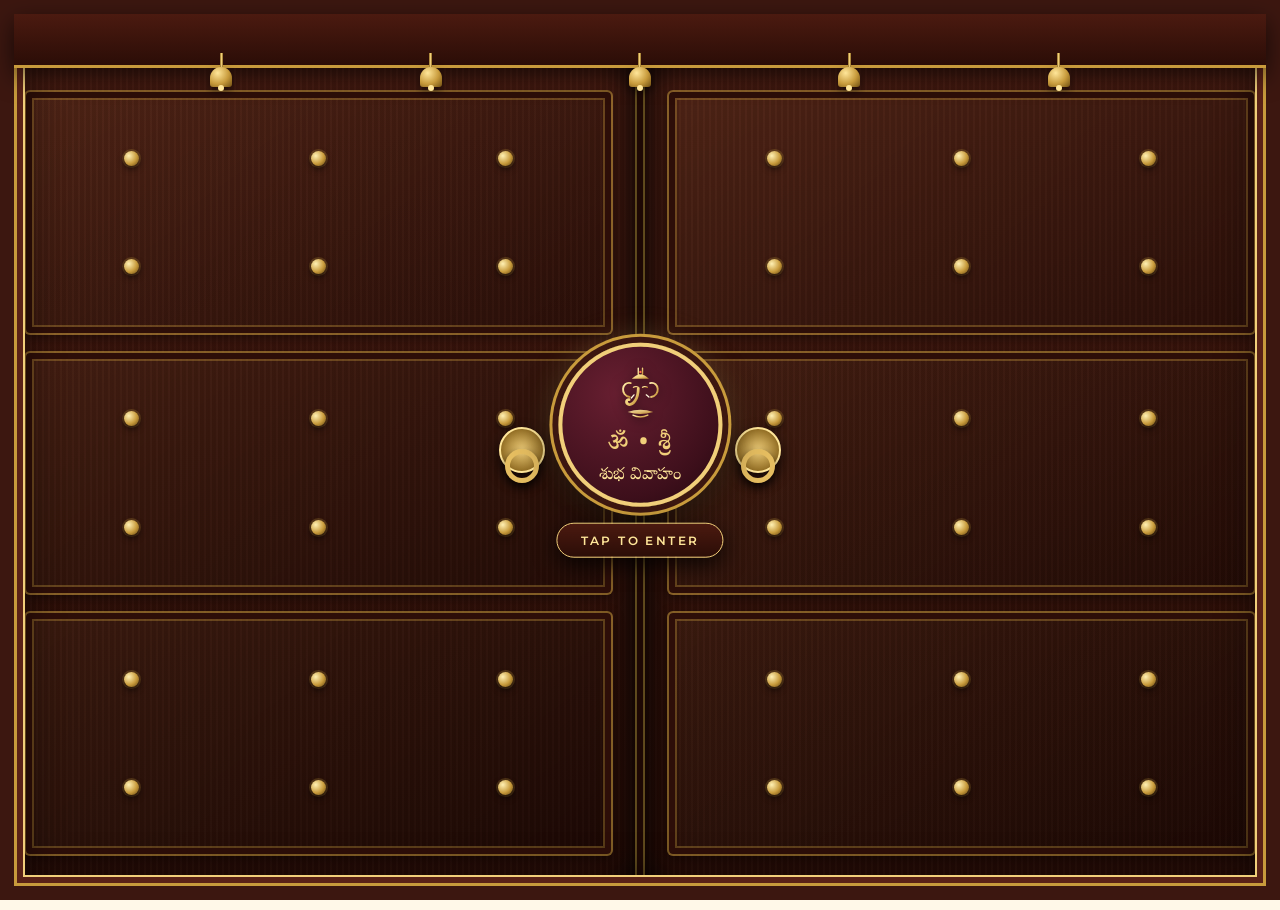
==== commit 257a5190: "adding Harika's Akka Family" ====
--- a/index.html
+++ b/index.html
@@ -1158,6 +1158,10 @@
         </div>
         <div class="slide-item">
           <img src="images/Group/groupB.jpg" onerror="this.onerror=null; this.src='images/Group/groupB.jpeg';" alt="Family Group 3">
+		   <div class="slide-caption">Blessed by Family</div>
+        </div>
+        <div class="slide-item">
+          <img src="images/Group/groupHAF.jpg" onerror="this.onerror=null; this.src='images/Group/groupHAF.jpeg';" alt="Family Group 3">
           <div class="slide-caption">Celebration with Everyone</div>
         </div>
         <button class="slider-arrow prev-slide" onclick="changePhotoSlide('step-5', -1)" aria-label="Previous">❮</button>
